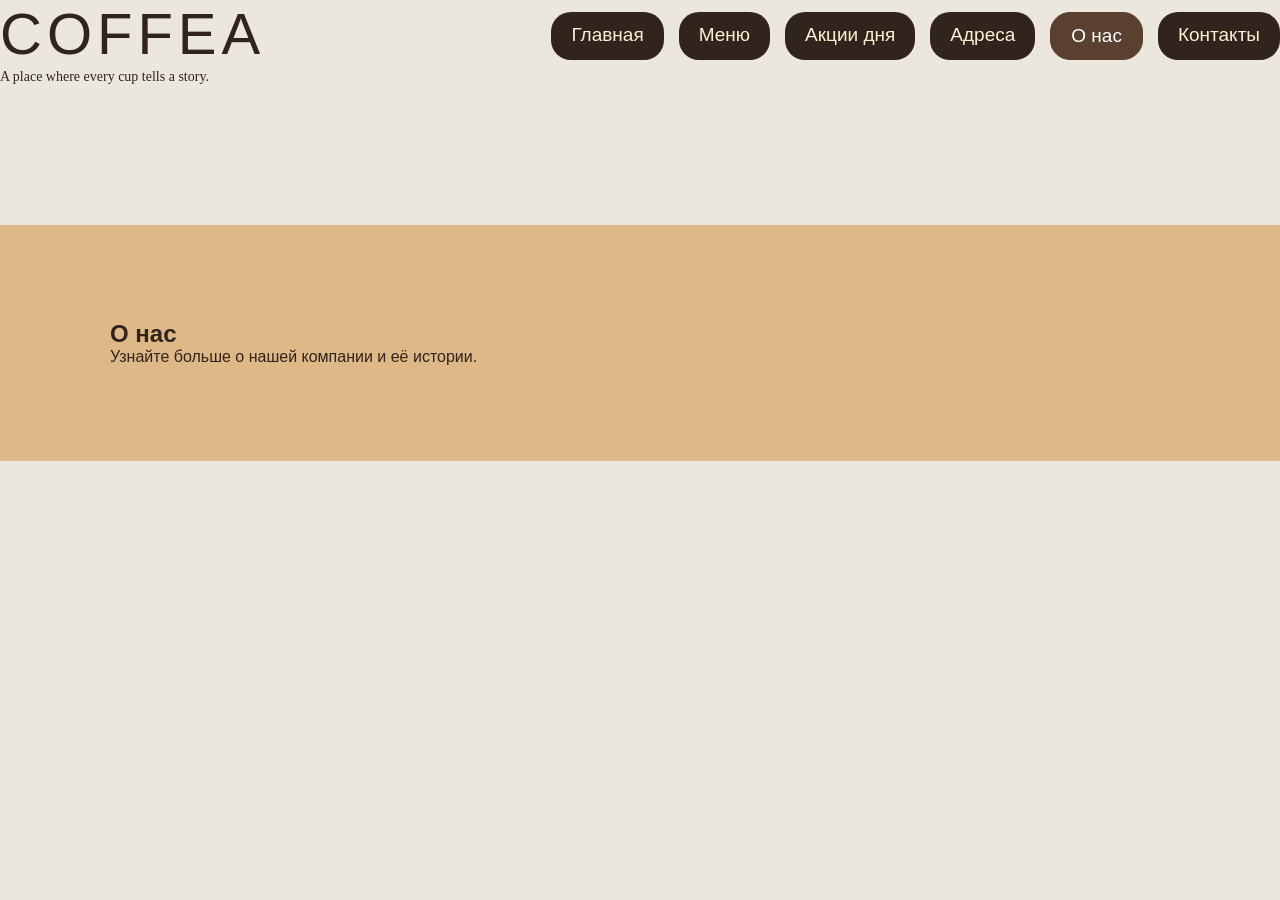
==== about/about.html @ 831e3708 "Initial COFFEA website" ====
<!DOCTYPE html>
<html lang="ru">
<head>
    <meta charset="UTF-8">
    <meta name="viewport" content="width=device-width, initial-scale=1.0">
    <title>Адреса — COFFEA</title>
    <link rel="stylesheet" href="../css/style.css">
</head>
<body>  
    
    <main class="locations">

        <header class="header">
            <div class="logo">
                <span>COFFEA</span>
                <p>A place where every cup tells a story.</p>
            </div>

            <nav class="navigation">
                <a href="../index.html">Главная</a>
                <a href="../menu/menu.html">Меню</a>
                <a href="../offers/offers.html">Акции дня</a>
                <a href="../locations/locations.html">Адреса</a>
                <a href="about.html" class="active">О нас</a>
                <a href="../contacts/contacts.html">Контакты</a>
            </nav>
        </header>

        <section class="about-content">
            <h1>О нас</h1>
            <p>Узнайте больше о нашей компании и её истории.</p>
        </section>

    </main>
</body>
---- css/style.css ----
* {
    margin: 0;
    padding: 0;
    box-sizing: border-box;
}

body {
    background-color: #ebe7df;
    font-family: Arial, sans-serif;
    color: #30241d;
}

.hero {
    height: 100vh;
    min-height: 700px;
    padding: 35px 40px;
    position: relative;
    overflow: hidden;
}

.header {
    display: flex;
    justify-content: space-between;
    align-items: flex-start;
    position: relative;
    z-index: 2;
}

.logo {
    min-width: 300px;
}
.logo span {
    font-size: 58px;
    font-weight: 300;
    letter-spacing: 5px;
}

.logo p {
    font-family: Georgia, serif;
    font-size: 14px;
    margin-top: 2px;
}

.navigation {
    display: flex;
    gap: 15px;
    padding-top: 12px;
    flex-wrap: wrap;
}

.navigation a {
    color: #FFEFD5;
    text-decoration: none;
    padding: 12px 20px;
    border-radius: 20px;
    font-size: 19px;
    transition: 0.3s;
    background-color: #30241d;
}

.content {
    position: absolute;
    left: 40px;
    top: 185px;
    bottom: 165px;
    width: 48%;
    display: flex;
    flex-direction: column;
    justify-content: space-between;
    padding-right: 35px;
}

.description h1 {
    font-size: 20px;
    font-weight: 400;
    margin-bottom: 42px;
}

.description p {
    font-size: 16px;
    line-height: 1.7;
    max-width: 540px;
}

.opening-hours {
    font-size: 19px;
    line-height: 1.5;
    letter-spacing: 1px;
}

.opening-hours h2 {
    font-size: 20px;
}

.visual {
    position: absolute;
    top: 0;
    right: 30px;
    width: 44%;
    height: 100%;
    border-radius: 150px 0 100px 0;
    overflow: hidden;
}

.visual img {
    display: block;
    width: 100%;
    height: 100%;
    object-fit: cover;
    object-position: center;
}

.daily-offer {
    position: absolute;
    right: 35px;
    top: 42%;
    background: rgba(235, 231, 223, 0.8);
    padding: 15px;
    border-radius: 15px;
}

.daily-offer h2 {
    margin-bottom: 15px;
}

.coffee-info {
    position: absolute;
    right: 25px;
    bottom: 20%;
    background: rgba(235, 231, 223, 0.8);
    padding: 15px;
    border-radius: 12px;
    font-weight: bold;
    letter-spacing: 1px;
    line-height: 2.5;
}
.navigation a[href="#menu"] {
    background-color: #59402f;
    padding: 12px 20px;
    color: #ffffff;
    border: 1px solid #59402f;
    border-radius: 28px;
}
.navigation a[href="#offers"] {
    background-color: #59402f;
    padding: 12px 20px;
    color: #ffffff;
    border: 1px solid #59402f;
    border-radius: 28px;
}
.navigation a[href="#locations"] {
    background-color: #59402f;
    padding: 12px 20px;
    color: #ffffff;
    border: 1px solid #59402f;
    border-radius: 28px;
}
.navigation a[href="#about"] {
    background-color: #59402f;
    padding: 12px 20px;
    color: #ffffff;
    border: 1px solid #59402f;
    border-radius: 28px;
}
.navigation a[href="#contacts"] {
    background-color: #59402f;
    padding: 12px 20px;
    color: #ffffff;
    border: 1px solid #59402f;
    border-radius: 28px;
}
.menu-page {
    min-height: 100vh;
    padding: 35px 40px;
    background-color: #ebe7df;
}

.menu-content {
    margin-top: 100px;
    text-align: center;
}

.menu-content h1 {
    font-family: Georgia, serif;
    font-size: 64px;
    font-weight: 400;
    margin-bottom: 20px;
}

.menu-content p {
    font-size: 18px;
}
.navigation a.active {
    background-color: #59402f;
    color: #ffffff;
    border: 1px solid #59402f;
}.menu-page .header {
    gap: 30px;
}
.offers-page {
    margin-top: 15px;
    padding: 35px 40px;
    color: #30241d;
    background-color: #ebe7df;
}
.offers-item {
    display: flex;
    gap: 75px;
    padding: 50px 50px;
    color: #30241d;
    background-color: #DEB887;
}
.about-content {
    display: block;
    padding: 95px 110px;
    margin-top: 140px;
    background-color: #DEB887;
    color: #30241d;
}
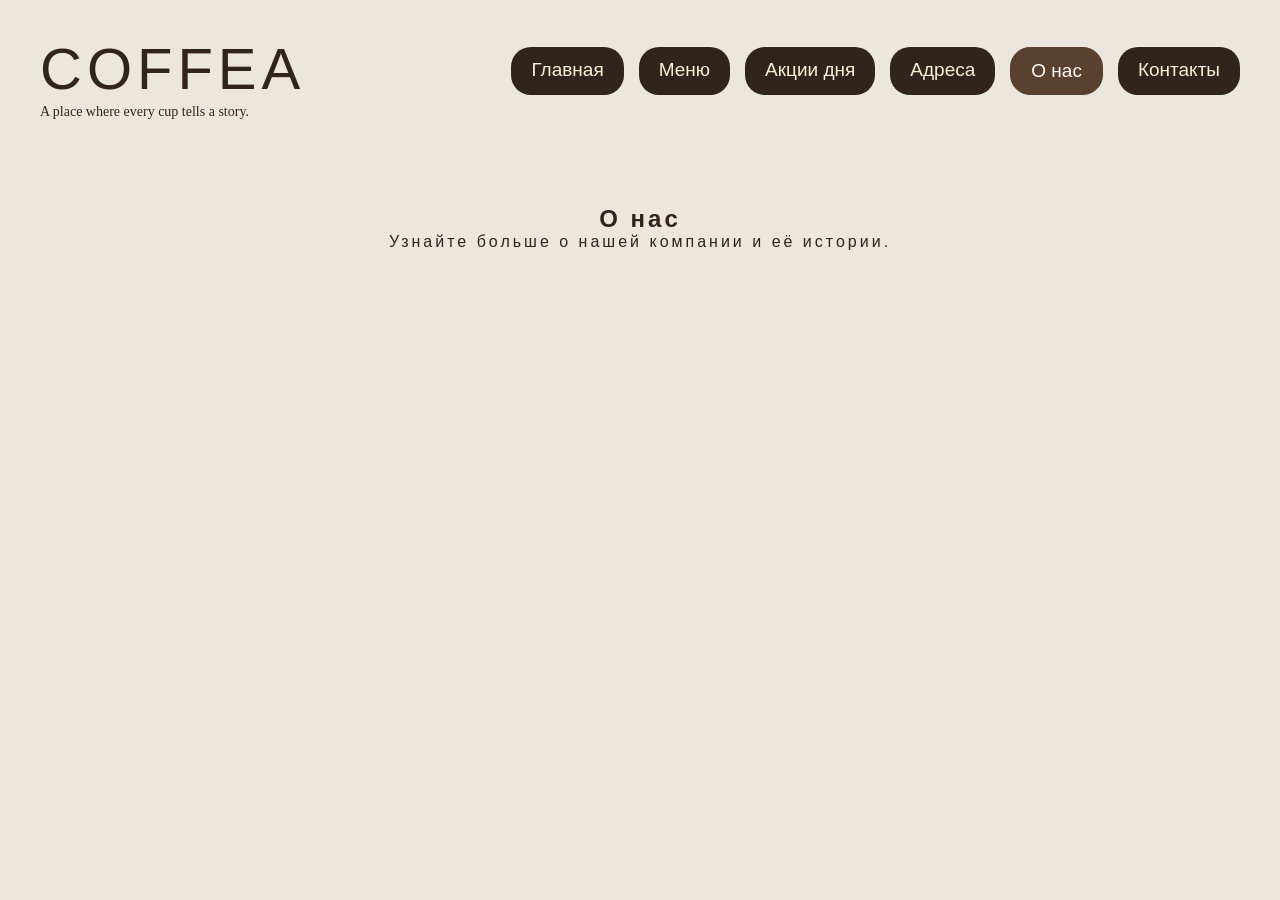
==== commit 55fdb2a5: "update" ====
--- a/about/about.html
+++ b/about/about.html
@@ -4,7 +4,7 @@
     <meta charset="UTF-8">
     <meta name="viewport" content="width=device-width, initial-scale=1.0">
     <title>Адреса — COFFEA</title>
-    <link rel="stylesheet" href="../css/style.css">
+    <link rel="stylesheet" href="about-style.css">
 </head>
 <body>  
     
--- a/about/about-style.css
+++ b/about/about-style.css
@@ -0,0 +1,78 @@
+*{
+    margin: 0px;
+    padding: 0px;
+    box-sizing: border-box;
+}
+body{
+    background-color: #ebe7df;
+    font-family: Arial, sans-serif;
+    color: #30241d;
+}
+.hero {
+    height: 100vh;
+    min-height: 700px;
+    padding: 35px 40px;
+    position: relative;
+    overflow: hidden;
+}
+
+.header {
+    display: flex;
+    justify-content: space-between;
+    align-items: flex-start;
+    position: relative;
+    z-index: 2;
+}
+
+.logo {
+    min-width: 300px;
+    margin-top: 35px;
+    margin-left: 40px;
+}
+.logo span {
+    font-size: 58px;
+    font-weight: 300;
+    letter-spacing: 5px;
+}
+
+.logo p {
+    font-family: Georgia, serif;
+    font-size: 14px;
+    margin-top: 2px;
+}
+
+.navigation {
+    display: flex;
+    gap: 15px;
+    padding-top: 12px;
+    flex-wrap: wrap;
+    margin-right: 40px;
+}
+
+.navigation a {
+    color: #FFEFD5;
+    text-decoration: none;
+    padding: 12px 20px;
+    border-radius: 20px;
+    font-size: 19px;
+    transition: 0.3s;
+    background-color: #30241d;
+    margin-top: 35px;
+}
+.navigation a.active {
+    background-color: #59402f;
+    color: #ffffff;
+    border: 1px solid #59402f;
+}
+.about-content {
+    padding: 35px 40px;
+    border-radius: 20px;
+    object-position: center;
+    margin-top: 50px;
+    letter-spacing: 3px;
+    column-height: 10px;
+    width: fit-content;
+    margin-left: auto;
+    margin-right: auto;
+    text-align: center;
+}
